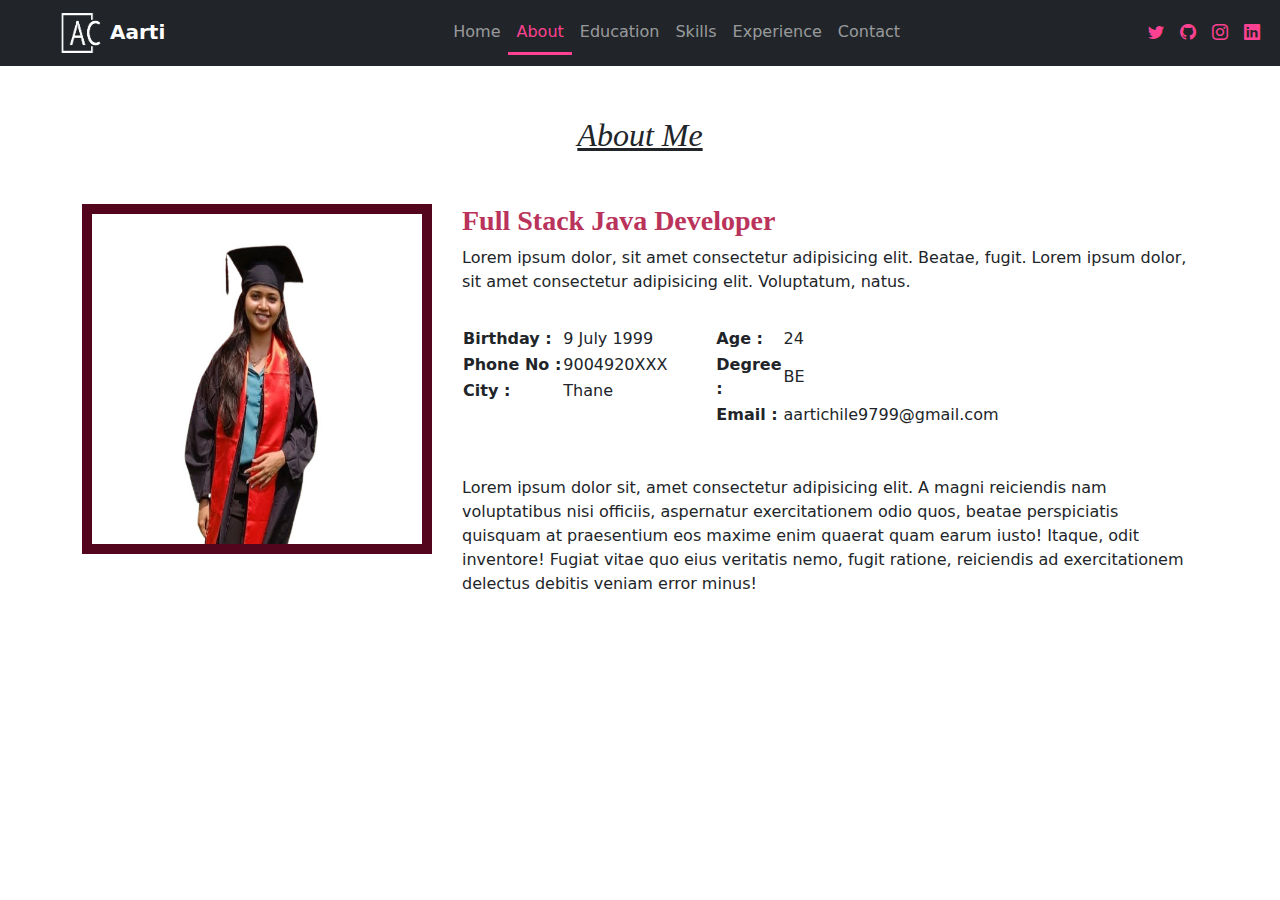
==== about.html @ 9510a2be "first commit" ====
<!DOCTYPE html>
<html lang="en">
<head>
    <meta charset="UTF-8">
    <meta name="viewport" content="width=device-width, initial-scale=1.0">
    <title>About Me</title>
    <link href="https://cdn.jsdelivr.net/npm/bootstrap@5.3.3/dist/css/bootstrap.min.css" rel="stylesheet"
    integrity="sha384-QWTKZyjpPEjISv5WaRU9OFeRpok6YctnYmDr5pNlyT2bRjXh0JMhjY6hW+ALEwIH" crossorigin="anonymous">
  <link rel="stylesheet" href="style.css">
  <link rel="stylesheet" href="https://cdn.jsdelivr.net/npm/bootstrap-icons@1.11.3/font/bootstrap-icons.min.css">
</head>
<style>
  /* .box{
    height: 380px;
    width: 380px;
    background-color: #be2855;
    display: flex;
    justify-content: center;
    align-items: center;
  } */
   .profile{
    height: 350px; 
    width: 350px;
    border: 10px solid #52051c;
   }
   h3{
    color: #ba335b;
    font-family: Copperplate, Papyrus, fantasy;
    font-weight: 900;
  }
</style>
<body>
    <nav class="navbar navbar-expand-lg bg-dark navbar-dark">
        <div class="container-fluid">
          <!-- <a class="navbar-brand" href="#"><i class="bi bi-shop"></i>  &nbsp; AMAZON</a> -->    
          <a class="navbar-brand mx-5" href="#"></i><img id="logo" src="logo.png" alt=""><b>Aarti</b></a>
          <button class="navbar-toggler" type="button" data-bs-toggle="collapse" data-bs-target="#navbarSupportedContent"
            aria-controls="navbarSupportedContent" aria-expanded="false" aria-label="Toggle navigation">
            <span class="navbar-toggler-icon"></span>
          </button>
          <div class="collapse navbar-collapse" id="navbarSupportedContent">
            <ul class="navbar-nav mx-auto mb-2 mb-lg-0">
                <li class="nav-item">
                  <a class="nav-link " aria-current="page" href="index.html">Home</a>
                </li>
                <li class="nav-item">
                  <a class="nav-link active" href="#">About</a>
                </li>
                <li class="nav-item">
                  <a class="nav-link" href="education.html">Education</a>
                </li>
                <li class="nav-item">
                    <a class="nav-link" href="Skill.html">Skills</a>
                </li>
                <li class="nav-item">
                  <a class="nav-link" href="experience.html">Experience</a>
                </li>
                <li class="nav-item">
                  <a class="nav-link" href="contact.html">Contact</a>
                </li>          
              </ul>
          </div>
          <div>
            <ul class="navbar-nav mx-auto mb-2 mb-lg-0">
              <li class="mx-2"><a href="#"><i class="bi bi-twitter"></i></a></li>
              <li class="mx-2"><a href="#"><i class="bi bi-github"></i></a></li>
              <li class="mx-2"><a href="#"><i class="bi bi-instagram"></i></a></li>
              <li class="mx-2"><a href="#"><i class="bi bi-linkedin"></i></a></li>
            </ul>
          </div>
        </div>
      </nav>
      <div style="margin-top: 50px;"></div>      
    <div class="container">
        <h2 class="text-center" style="margin-bottom: 50px;"><u>About Me</u></h2>
      <!-- <p class="text-center">Lorem ipsum dolor sit amet consectetur adipisicing elit. Earum quo repudiandae molestias eos magnam sunt! Ea, fugit veniam maxime voluptates possimus commodi nobis illum repellendus cum libero est perferendis dolorem.</p> -->
      <div style="margin-top: 30px;"></div>
        <div class="row">
            <div class="col-4">
              <div class="box">
                <img class="profile" src="AartiPic.jpg" alt="AartiImage">
              </div>
            </div>
            <div class="col-8 ml-2">
                <h3>Full Stack Java Developer</h3>
                <p >Lorem ipsum dolor, sit amet consectetur adipisicing elit. Beatae, fugit. Lorem ipsum dolor, sit amet consectetur adipisicing elit. Voluptatum, natus.</p>
                <div class="row">
                    <div class="col-4 mb-5 mt-3">
                        <table>
                            <tr class="p-3">
                                <th>Birthday : </th>
                                <td>9 July 1999</td>
                            </tr>
                            <tr>
                                <th>Phone No : </th>
                                <td>9004920XXX</td>
                            </tr>
                            <tr>
                                <th>City : </th>
                                <td>Thane</td>
                            </tr>
                        </table>
                        
                    </div>
                    <div class="col-4 mb-5 mt-3">
                        <table>
                            <tr>
                                <th>Age : </th>
                                <td>24</td>
                            </tr>
                            <tr>
                                <th>Degree : </th>
                                <td>BE</td>
                            </tr>
                            <tr>
                                <th>Email : </th>
                                <td>aartichile9799@gmail.com</td>
                            </tr>    
                        </table>                        
                    </div>
                    <p>Lorem ipsum dolor sit, amet consectetur adipisicing elit. A magni reiciendis nam voluptatibus nisi officiis, aspernatur exercitationem odio quos, beatae perspiciatis quisquam at praesentium eos maxime enim quaerat quam earum iusto! Itaque, odit inventore! Fugiat vitae quo eius veritatis nemo, fugit ratione, reiciendis ad exercitationem delectus debitis veniam error minus!</p>
                </div>
            </div>
        </div>
    </div>
</body>
</html>
---- style.css ----
body {
    margin: 0;
    padding: 0;
    /* background-image: url('bgImg.jpg');
      background-size: cover;
      background-repeat: no-repeat;
      background-attachment: fixed; */
}

#logo {
    height: 40px;
    width: 50px;
}

h1 {
    font-family: Impact, 'Arial Narrow Bold';
}

.bgImg {
    /* background-image: url("bgImg.jpg"); */
    background-color: rgb(227, 227, 143);
    background-repeat: no-repeat;
    background-size: cover;
    /* width: 100%; Ensure the container takes full width */
}

button {
    background-color: #ec195a;
    border: none;
    height: 40px;
    width: 100px;
    font-weight: 30px;
    border-radius: 10px;
}

i {
    color: #FF4191;

}

.active {
    color: #FF4191 !important;
    border-bottom: solid;
}

h2 {
    font-family: cursive;
    font-style: oblique;

}
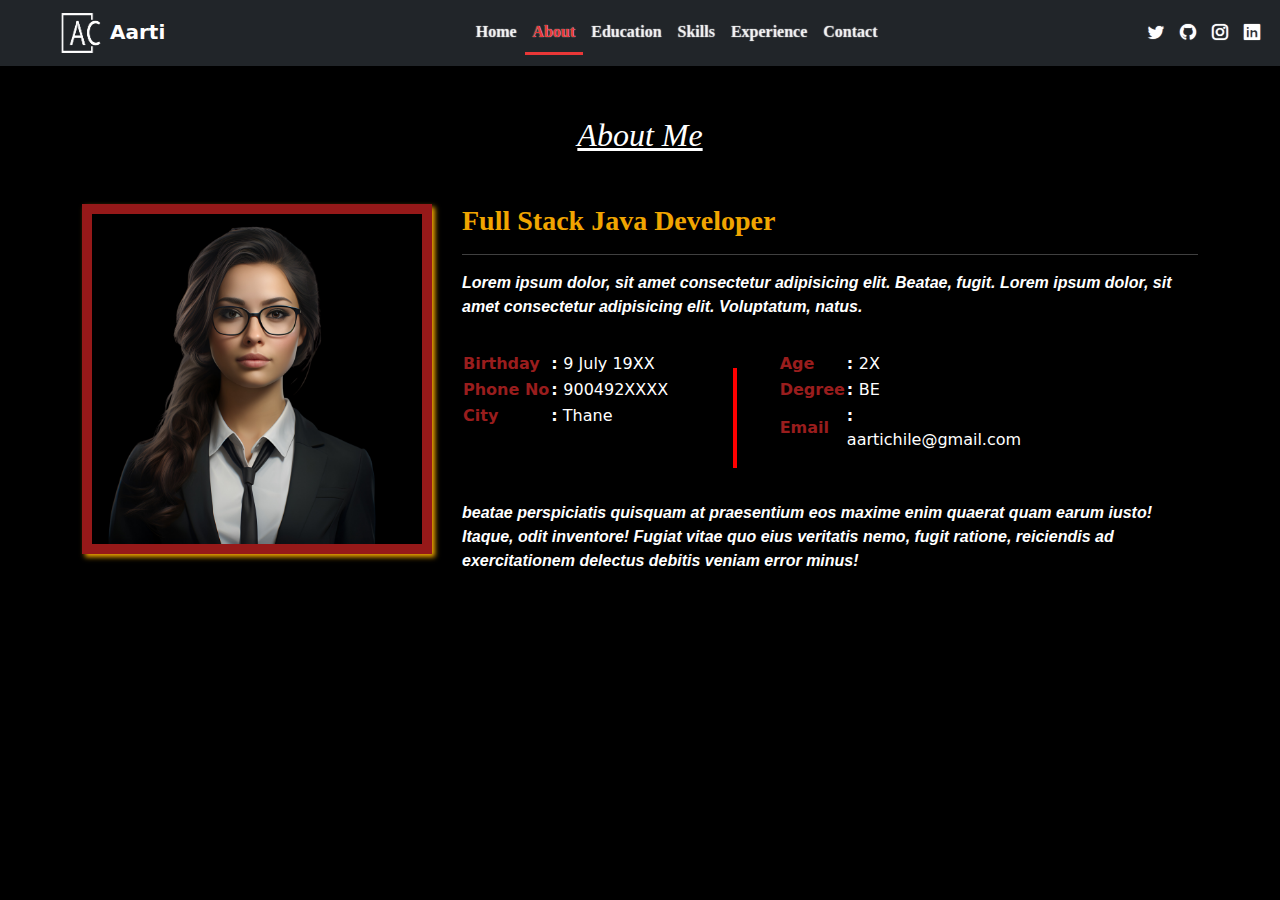
==== commit a211b0c4: "added css" ====
--- a/about.html
+++ b/about.html
@@ -1,127 +1,156 @@
 <!DOCTYPE html>
 <html lang="en">
+
 <head>
-    <meta charset="UTF-8">
-    <meta name="viewport" content="width=device-width, initial-scale=1.0">
-    <title>About Me</title>
-    <link href="https://cdn.jsdelivr.net/npm/bootstrap@5.3.3/dist/css/bootstrap.min.css" rel="stylesheet"
+  <meta charset="UTF-8">
+  <meta name="viewport" content="width=device-width, initial-scale=1.0">
+  <title>About Me</title>
+  <link href="https://cdn.jsdelivr.net/npm/bootstrap@5.3.3/dist/css/bootstrap.min.css" rel="stylesheet"
     integrity="sha384-QWTKZyjpPEjISv5WaRU9OFeRpok6YctnYmDr5pNlyT2bRjXh0JMhjY6hW+ALEwIH" crossorigin="anonymous">
   <link rel="stylesheet" href="style.css">
   <link rel="stylesheet" href="https://cdn.jsdelivr.net/npm/bootstrap-icons@1.11.3/font/bootstrap-icons.min.css">
 </head>
 <style>
-  /* .box{
-    height: 380px;
-    width: 380px;
-    background-color: #be2855;
+  .profile {
+    height: 350px;
+    width: 350px;
+    border: 10px solid rgb(150, 25, 25);
+    box-shadow: 3px 3px 5px #F0A500;
+    position: relative;
+    animation: mymove 2s;
+    animation-fill-mode: forwards;
+    animation-timing-function: linear;
+  }
+
+  @keyframes mymove {
+    from {
+      left: 0px;
+    }
+
+    to {
+      left: 50px;
+    }
+  }
+
+  th {
+    color: rgb(153, 29, 29);
+  }
+
+  h3 {
+    color: #F0A500;
+    font-family: Copperplate, Papyrus, fantasy;
+    font-weight: 900;
+  }
+
+  .vertical {
+    border: 2px solid red;
+    height: 100px;
     display: flex;
     justify-content: center;
     align-items: center;
-  } */
-   .profile{
-    height: 350px; 
-    width: 350px;
-    border: 10px solid #52051c;
-   }
-   h3{
-    color: #ba335b;
-    font-family: Copperplate, Papyrus, fantasy;
-    font-weight: 900;
   }
 </style>
+
 <body>
-    <nav class="navbar navbar-expand-lg bg-dark navbar-dark">
-        <div class="container-fluid">
-          <!-- <a class="navbar-brand" href="#"><i class="bi bi-shop"></i>  &nbsp; AMAZON</a> -->    
-          <a class="navbar-brand mx-5" href="#"></i><img id="logo" src="logo.png" alt=""><b>Aarti</b></a>
-          <button class="navbar-toggler" type="button" data-bs-toggle="collapse" data-bs-target="#navbarSupportedContent"
-            aria-controls="navbarSupportedContent" aria-expanded="false" aria-label="Toggle navigation">
-            <span class="navbar-toggler-icon"></span>
-          </button>
-          <div class="collapse navbar-collapse" id="navbarSupportedContent">
-            <ul class="navbar-nav mx-auto mb-2 mb-lg-0">
-                <li class="nav-item">
-                  <a class="nav-link " aria-current="page" href="index.html">Home</a>
-                </li>
-                <li class="nav-item">
-                  <a class="nav-link active" href="#">About</a>
-                </li>
-                <li class="nav-item">
-                  <a class="nav-link" href="education.html">Education</a>
-                </li>
-                <li class="nav-item">
-                    <a class="nav-link" href="Skill.html">Skills</a>
-                </li>
-                <li class="nav-item">
-                  <a class="nav-link" href="experience.html">Experience</a>
-                </li>
-                <li class="nav-item">
-                  <a class="nav-link" href="contact.html">Contact</a>
-                </li>          
-              </ul>
+  <nav class="navbar navbar-expand-lg bg-dark navbar-dark">
+    <div class="container-fluid">
+      <!-- <a class="navbar-brand" href="#"><i class="bi bi-shop"></i>  &nbsp; AMAZON</a> -->
+      <a class="navbar-brand mx-5" href="#"></i><img id="logo" src="logo.png" alt=""><b>Aarti</b></a>
+      <button class="navbar-toggler" type="button" data-bs-toggle="collapse" data-bs-target="#navbarSupportedContent"
+        aria-controls="navbarSupportedContent" aria-expanded="false" aria-label="Toggle navigation">
+        <span class="navbar-toggler-icon"></span>
+      </button>
+      <div class="collapse navbar-collapse" id="navbarSupportedContent">
+        <ul class="navbar-nav mx-auto mb-2 mb-lg-0">
+          <li class="nav-item">
+            <a class="nav-link " aria-current="page" href="index.html">Home</a>
+          </li>
+          <li class="nav-item">
+            <a class="nav-link active" href="#">About</a>
+          </li>
+          <li class="nav-item">
+            <a class="nav-link" href="education.html">Education</a>
+          </li>
+          <li class="nav-item">
+            <a class="nav-link" href="Skill.html">Skills</a>
+          </li>
+          <li class="nav-item">
+            <a class="nav-link" href="experience.html">Experience</a>
+          </li>
+          <li class="nav-item">
+            <a class="nav-link" href="contact.html">Contact</a>
+          </li>
+        </ul>
+      </div>
+      <div>
+        <ul class="navbar-nav mx-auto mb-2 mb-lg-0">
+          <li class="mx-2"><a href="#"><i class="bi bi-twitter"></i></a></li>
+          <li class="mx-2"><a href="#"><i class="bi bi-github"></i></a></li>
+          <li class="mx-2"><a href="#"><i class="bi bi-instagram"></i></a></li>
+          <li class="mx-2"><a href="#"><i class="bi bi-linkedin"></i></a></li>
+        </ul>
+      </div>
+    </div>
+  </nav>
+  <div style="margin-top: 50px;"></div>
+  <div class="container">
+    <h2 class="text-center" style="margin-bottom: 50px;"><u>About Me</u></h2>
+    <div style="margin-top: 30px;"></div>
+    <div class="row">
+      <div class="col-4">
+        <div class="box">
+          <img class="profile" src="lady.jpg" alt="AartiImage">
+        </div>
+      </div>
+      <div class="col-8 ml-2">
+        <h3>Full Stack Java Developer</h3>
+        <hr>
+        <p>Lorem ipsum dolor, sit amet consectetur adipisicing elit. Beatae, fugit. Lorem ipsum dolor, sit amet
+          consectetur adipisicing elit. Voluptatum, natus.</p>
+        <div class="row">
+          <div class="col-4 mb-5 mt-3">
+            <table>
+              <tr class="p-3">
+                <th>Birthday </th>
+                <td><b>: </b>9 July 19XX</td>
+              </tr>
+
+              <tr>
+                <th>Phone No </th>
+                <td><b>: </b>900492XXXX</td>
+              </tr>
+              <tr>
+                <th>City </th>
+                <td><b>:</b> Thane</td>
+              </tr>
+            </table>
           </div>
-          <div>
-            <ul class="navbar-nav mx-auto mb-2 mb-lg-0">
-              <li class="mx-2"><a href="#"><i class="bi bi-twitter"></i></a></li>
-              <li class="mx-2"><a href="#"><i class="bi bi-github"></i></a></li>
-              <li class="mx-2"><a href="#"><i class="bi bi-instagram"></i></a></li>
-              <li class="mx-2"><a href="#"><i class="bi bi-linkedin"></i></a></li>
-            </ul>
+          <div class="col-1 d-flex align-items-center justify-content-center">
+            <div class="vertical"></div>
           </div>
+          <div class="col-4 mb-5 mt-3">
+            <table>
+              <tr>
+                <th>Age </th>
+                <td><b>: </b>2X</td>
+              </tr>
+              <tr>
+                <th>Degree </th>
+                <td><b> : </b>BE</td>
+              </tr>
+              <tr>
+                <th>Email </th>
+                <td><b>: </b>aartichile@gmail.com</td>
+              </tr>
+            </table>
+          </div>
+          <p>beatae perspiciatis quisquam at praesentium eos maxime enim
+            quaerat quam earum iusto! Itaque, odit inventore! Fugiat vitae quo eius veritatis nemo, fugit ratione,
+            reiciendis ad exercitationem delectus debitis veniam error minus!</p>
         </div>
-      </nav>
-      <div style="margin-top: 50px;"></div>      
-    <div class="container">
-        <h2 class="text-center" style="margin-bottom: 50px;"><u>About Me</u></h2>
-      <!-- <p class="text-center">Lorem ipsum dolor sit amet consectetur adipisicing elit. Earum quo repudiandae molestias eos magnam sunt! Ea, fugit veniam maxime voluptates possimus commodi nobis illum repellendus cum libero est perferendis dolorem.</p> -->
-      <div style="margin-top: 30px;"></div>
-        <div class="row">
-            <div class="col-4">
-              <div class="box">
-                <img class="profile" src="AartiPic.jpg" alt="AartiImage">
-              </div>
-            </div>
-            <div class="col-8 ml-2">
-                <h3>Full Stack Java Developer</h3>
-                <p >Lorem ipsum dolor, sit amet consectetur adipisicing elit. Beatae, fugit. Lorem ipsum dolor, sit amet consectetur adipisicing elit. Voluptatum, natus.</p>
-                <div class="row">
-                    <div class="col-4 mb-5 mt-3">
-                        <table>
-                            <tr class="p-3">
-                                <th>Birthday : </th>
-                                <td>9 July 1999</td>
-                            </tr>
-                            <tr>
-                                <th>Phone No : </th>
-                                <td>9004920XXX</td>
-                            </tr>
-                            <tr>
-                                <th>City : </th>
-                                <td>Thane</td>
-                            </tr>
-                        </table>
-                        
-                    </div>
-                    <div class="col-4 mb-5 mt-3">
-                        <table>
-                            <tr>
-                                <th>Age : </th>
-                                <td>24</td>
-                            </tr>
-                            <tr>
-                                <th>Degree : </th>
-                                <td>BE</td>
-                            </tr>
-                            <tr>
-                                <th>Email : </th>
-                                <td>aartichile9799@gmail.com</td>
-                            </tr>    
-                        </table>                        
-                    </div>
-                    <p>Lorem ipsum dolor sit, amet consectetur adipisicing elit. A magni reiciendis nam voluptatibus nisi officiis, aspernatur exercitationem odio quos, beatae perspiciatis quisquam at praesentium eos maxime enim quaerat quam earum iusto! Itaque, odit inventore! Fugiat vitae quo eius veritatis nemo, fugit ratione, reiciendis ad exercitationem delectus debitis veniam error minus!</p>
-                </div>
-            </div>
-        </div>
+      </div>
     </div>
+  </div>
 </body>
+
 </html>--- a/style.css
+++ b/style.css
@@ -1,10 +1,8 @@
 body {
     margin: 0;
     padding: 0;
-    /* background-image: url('bgImg.jpg');
-      background-size: cover;
-      background-repeat: no-repeat;
-      background-attachment: fixed; */
+    color: white;
+    background-color: black;
 }
 
 #logo {
@@ -14,14 +12,29 @@
 
 h1 {
     font-family: Impact, 'Arial Narrow Bold';
+    color: #F0A500;
+}
+
+.colorChange {
+    color: #A91D3A;
+    animation-name: example;
+    animation-duration: 1s;
+}
+
+@keyframes example {
+    from {
+        color: red;
+    }
+
+    to {
+        color: #b730ac;
+    }
 }
 
 .bgImg {
-    /* background-image: url("bgImg.jpg"); */
-    background-color: rgb(227, 227, 143);
+    background-color: black;
     background-repeat: no-repeat;
     background-size: cover;
-    /* width: 100%; Ensure the container takes full width */
 }
 
 button {
@@ -34,12 +47,15 @@
 }
 
 i {
-    color: #FF4191;
+    color: white;
+}
 
+i:hover {
+    color: red;
 }
 
 .active {
-    color: #FF4191 !important;
+    color: #e93737 !important;
     border-bottom: solid;
 }
 
@@ -47,4 +63,28 @@
     font-family: cursive;
     font-style: oblique;
 
+}
+
+ul li {
+    text-shadow: 0px 0px 1px whitesmoke;
+    font-family: Cambria, Cochin, Georgia, Times, 'Times New Roman', serif;
+    font-weight: 900;
+}
+
+p {
+    font-family: Verdana, Geneva, Tahoma, sans-serif;
+    font-weight: 800;
+    font-style: italic;
+}
+
+.myImg {
+    height: 350px;
+    width: 540px;
+    border-radius: 20%;
+    box-shadow: 0 0 10px 5px grey;
+}
+
+.name::first-letter {
+    font-weight: 900;
+    color: aqua;
 }